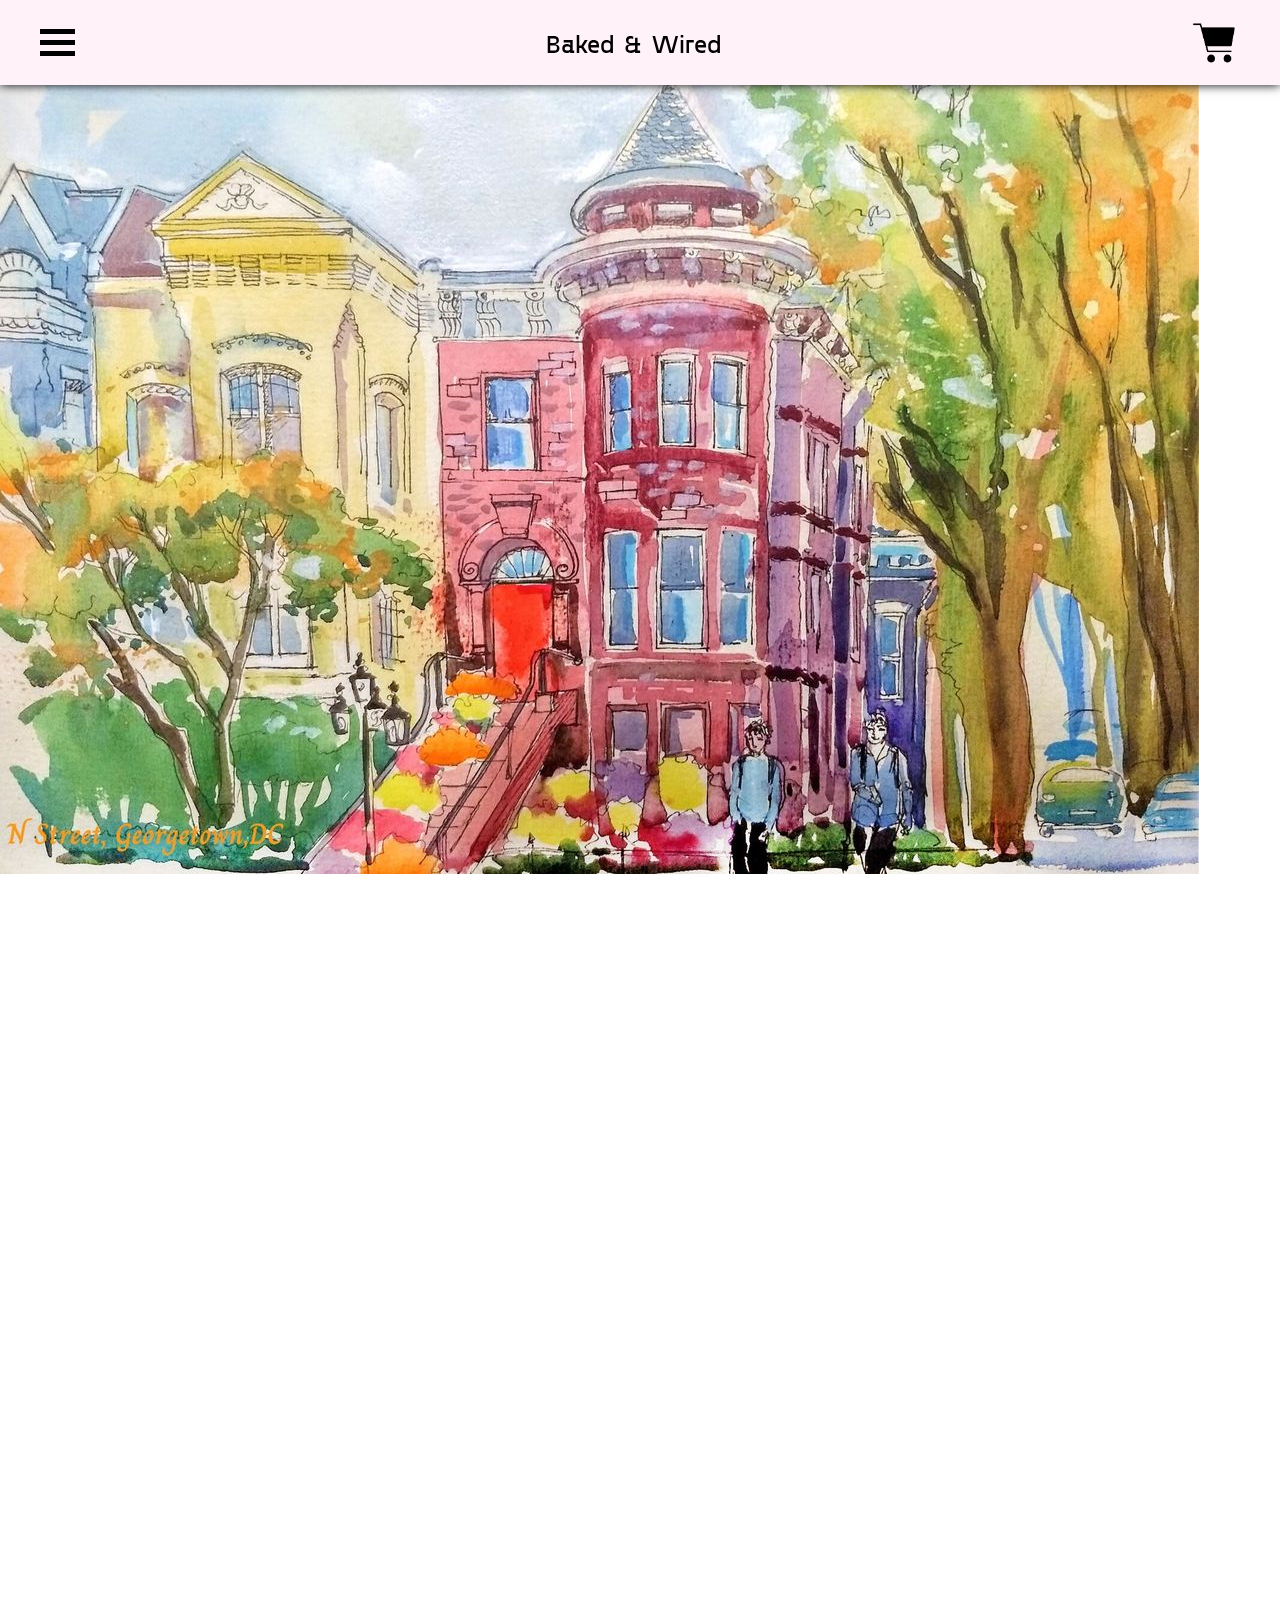
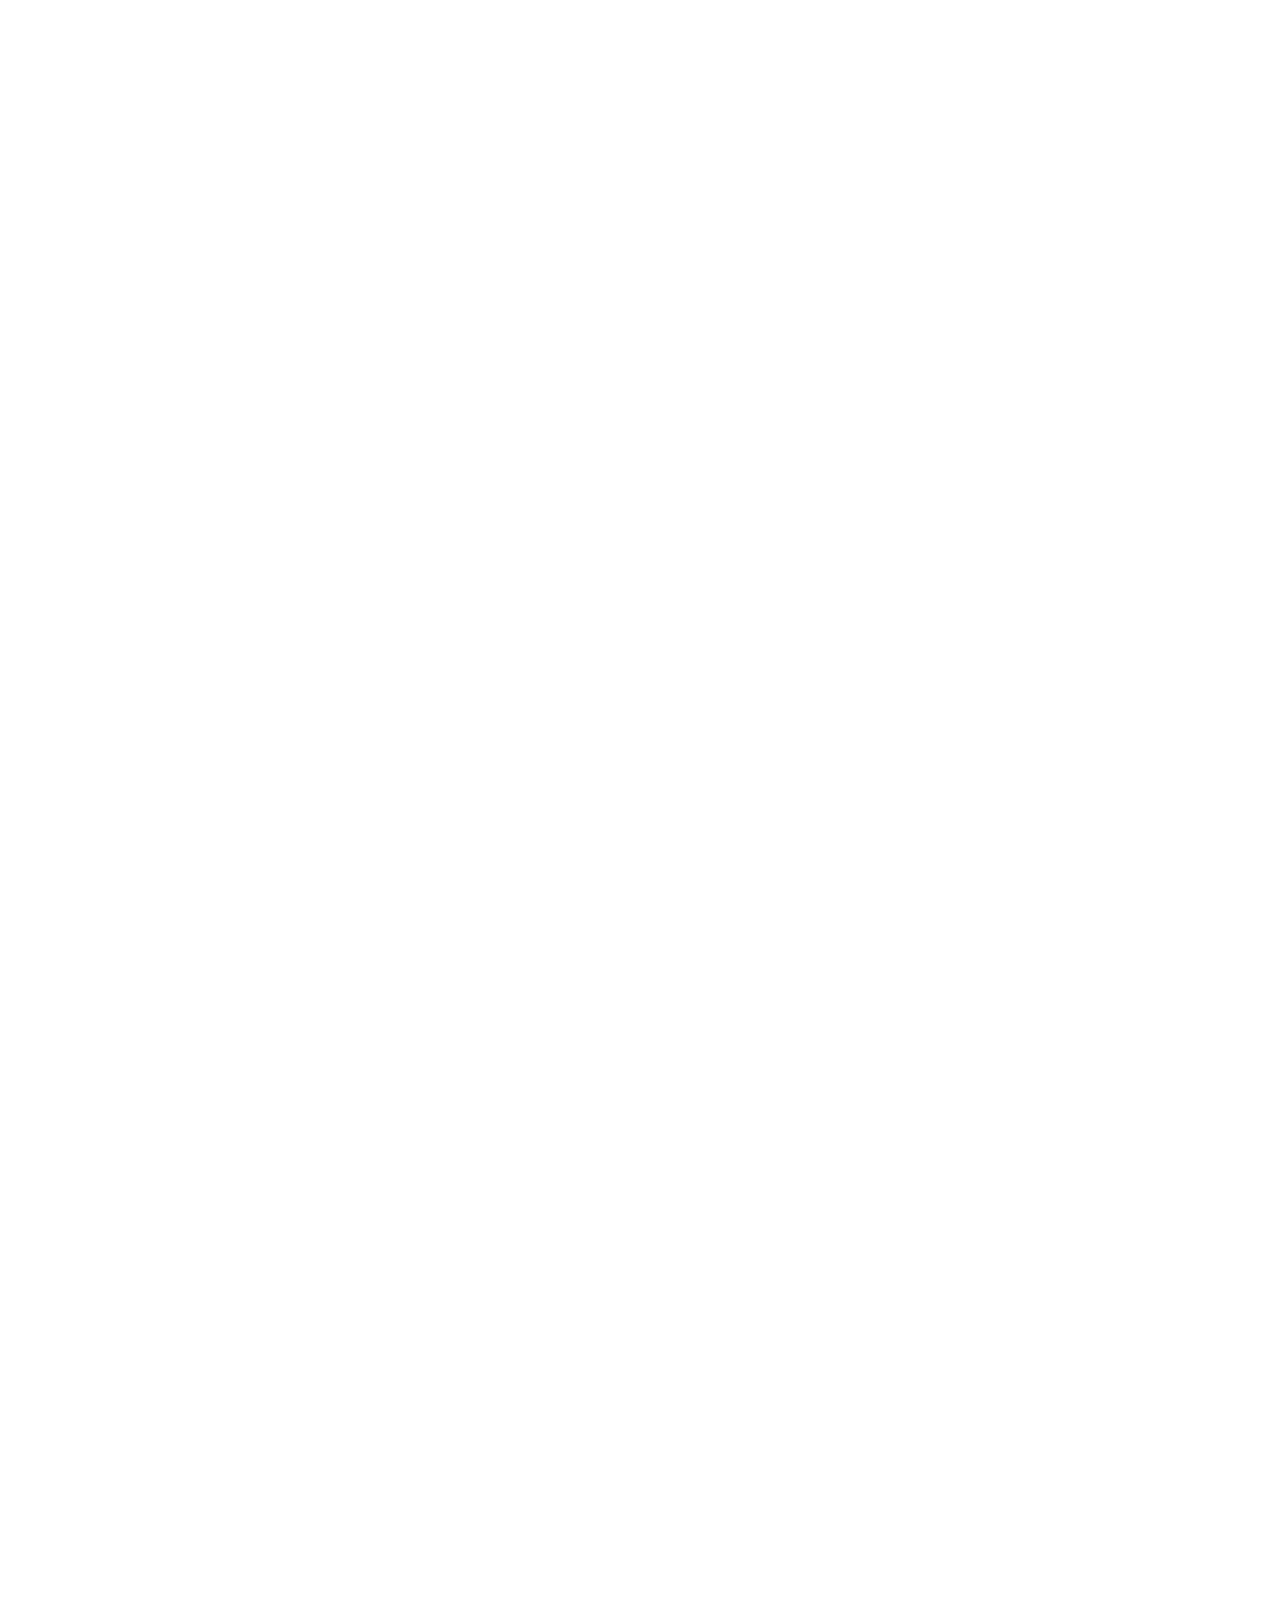
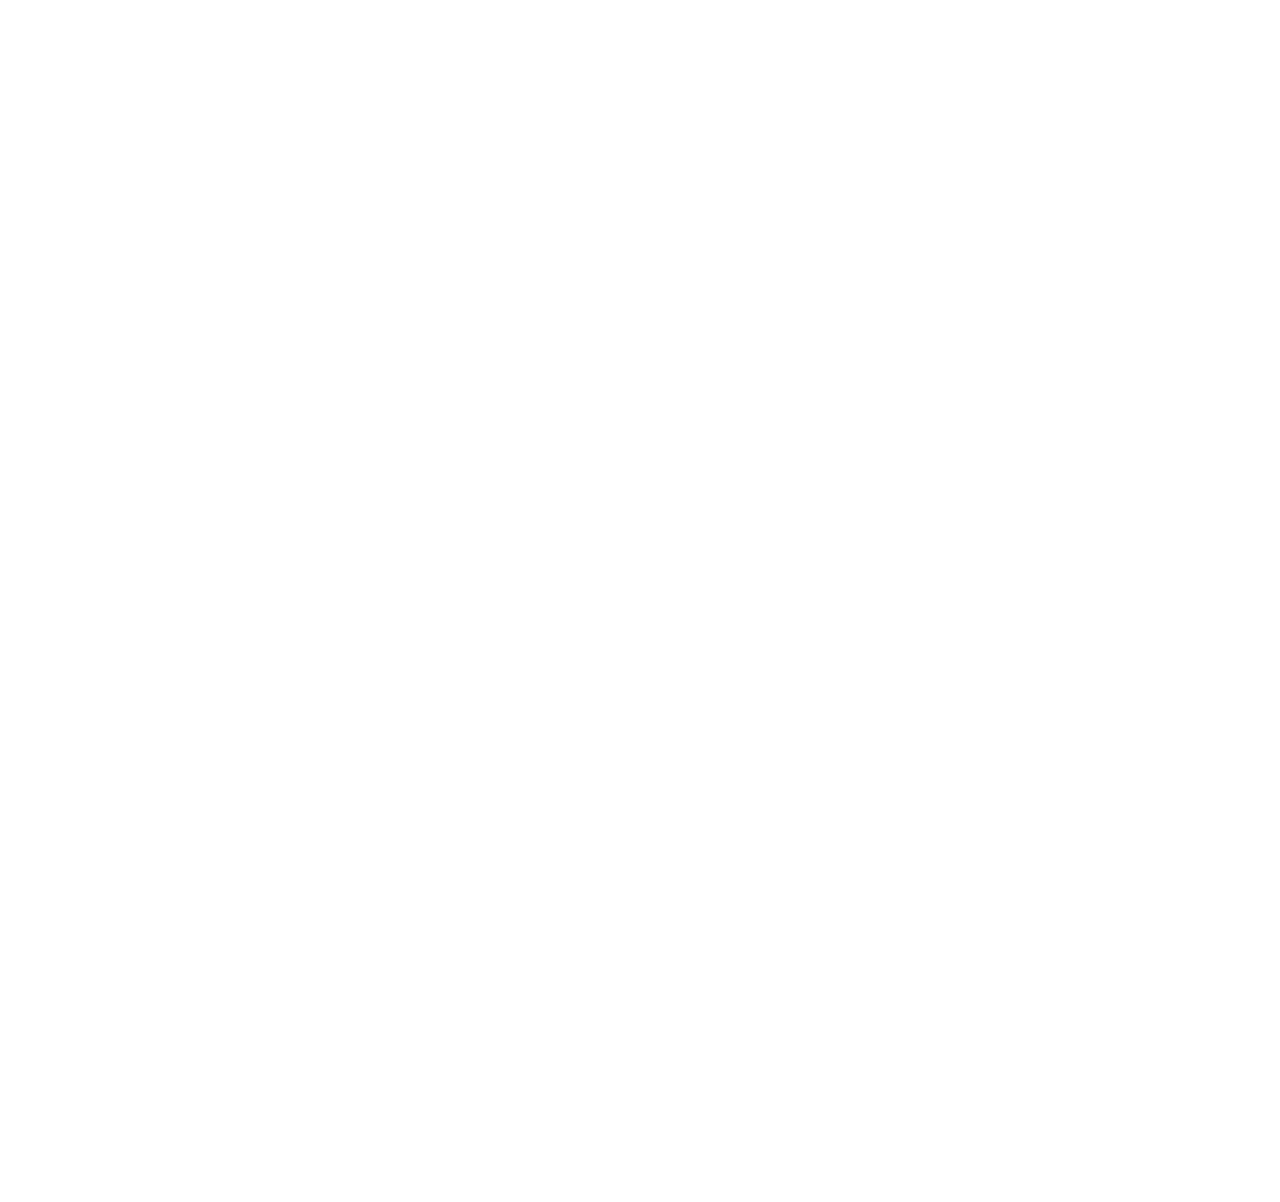
==== about.html @ b832d55d "Add files via upload" ====
<!DOCTYPE html>
<html lang="en">
<head>
    <meta charset="UTF-8">
    <meta name="viewport" content="width=device-width, initial-scale=1.0">
    <link rel="stylesheet" href="css/reset.css">
    <link rel="stylesheet" href="css/style.css">
    <link rel="icon" type="image/x-icon" href="images/BWfavicon.jpg"> 
    <title>Baked & Wired</title>
</head>
<body>
    <div class="skip"><a href = "#main">Skip to Main Content</a></div>
    <header>
        <div class="hamburger-container" onclick="ShowHide(this)">
            <div class="bar1"></div>
            <div class="bar2"></div>
            <div class="bar3"></div>
        </div>
          
        <div id="Menu">
            <h2><a href="orders.html">advanced orders</a></h2>
            <h2><a href="https://order.toasttab.com/online/baked-wired-1052-thomas-jefferson-street-nw">same day orders</a></h2>
            <h2><a href="about.html">about</a></h2>
        </div>
        <h1><a href="index.html" class="header-logoname">Baked & Wired</a></h1>
        <img src="images/noun-basket-3267039.png" alt="shopping basket icon" class="basket">
    </header>

    <main class="container" id="main">
        <img src="images/georgetown-coverabout.jpg" alt="watercolor art of homes in georgetown dc" class="about-coverart">
        <section>
            <h1>The Story</h1>
            <p>We’re a family bakery located in the heart of Georgetown getting you baked since 2001. We produce small-batch baked goods prepared from family recipes and handcrafted coffee from roasters all across the country. We believe that the best memories are formed around food and drink, and we’re dedicated to creating community gathering spots around DC. Come on over – we’re your big weird family.</p>
        </section>
        <section>
            <h1>The Family</h1>
            <img src="images/bw_family-1024x683.jpg" alt="image of the family who started baked & wired" class="georgetown-2">
            <p>Tessa, Zak, Teresa, & Tony</p>
        </section>
        <section>
            <h1>The Sister Stores</h1>
            <img src="images/a-baked-jointstore.jpg" alt="customers sitting around and eating in a cafe" class="georgetown-2">
            <p>At a baked joint, we specialize in naturally leavened bread – handmade and baked daily on site. we also pair our fresh bread with homey ingredients to offer a menu of the same type of food we eat at home – simple cooking done well. you can also find baked&wired desserts here!</p>
            <a href="https://abakedjoint.com/" class="button-2">a baked joint</a>
        </section>
        <section>
            <h1>The Spot</h1>
            <img src="images/Sarah-Culver-169-scaled.jpg" alt="customers walking in and out of the bakery" class="georgetown-2">
            <p>1052 Thomas Jefferson St NW, Washington, DC 20007</p>
            <a href="https://www.google.ca/maps/place/Baked+%26+Wired/@38.9039997,-77.0603429,17z/data=!3m1!4b1!4m6!3m5!1s0x89b7b64c77125887:0xe1d712a0d4705b54!8m2!3d38.9039997!4d-77.0603429!16s%2Fm%2F0j2857p?hl=en&entry=ttu&g_ep=EgoyMDI0MTIwNC4wIKXMDSoASAFQAw%3D%3D" class="button-2">get directions</a>
        </section>


































        <script src= "js/cupcake.JS"></script>
        <footer>
            <h1 class="footer-header">Baked & Wired</h1>
            <div>
                <p class="paragraph-regular">Store Hours</p>
                <p class="paragraph-regular">Mon - Thurs: 8am - 4pm</p>
                <p class="paragraph-regular">Fri - Sat: 8am - 8pm</p>
                <p class="paragraph-regular">Sun: 8am - 4pm</p>
            </div>
            <p class="footer-second-line">© Copyrights <span id="year"></span> Baked & Wired. All Rights Reserved</p>
            <div class="footer-last-line">
                <a href="https://bakedandwired.com/privacy-policy/">Privacy Policy</a>
                <p class="paragraph-regular">&</p>
                <a href="https://bakedandwired.com/terms-and-conditions/">Terms of Use</a>
            </div>
            
    
        </footer>
        <script>
            document.getElementById("year").innerHTML = new Date().getFullYear();
        </script>
        


    </main>
</body>
---- css/style.css ----
@font-face {
        font-family: "gosha-sans";
        src:url(../fonts/GoshaSansRegular.otf);
}
h1{
    font-family: "gosha-sans";
    font-size: 25px;
    text-align: center;
}
html, body {
    margin: 0;
    padding: 0;
    height: 100%; /* Ensures the document takes full height */
    overflow-x: hidden; /* Prevent horizontal scrolling */
}

/* Add padding to content to account for the header height */
.content {
    padding-top: 100px; /* Adjust this to match or slightly exceed the header's height */
    height: 2000px; /* This is for demonstration purposes, so your page will scroll */
}

header {
    padding-left: 40px;
    padding-right: 40px;
    background-color: #fff3f9;
    position: fixed;
    top: 0;
    left: 0;
    right: 0;
    height: 85px;
    display: flex;
    align-items: center;
    justify-content: space-between;
    box-shadow: 0 0 10px 0 black;
    gap:20px;
    z-index: 1000; 
}
a.header-logoname{
    text-decoration: none;
    color: #000000;
   
}
.basket{
    height: 50%; 
    max-width: 100%;
    
}
/* Header */
.hamburger-container {
    display: block;
    cursor: pointer;
    width: 35px;
}

.bar1, .bar2, .bar3 {
    display: block;
    cursor: pointer;
    width: 35px;
    height: 5px;
    background-color: #000000;
    margin: 6px 0;
    transition: 0.4s;
}

.change .bar1 {
    -webkit-transform: rotate(-45deg) translate(-9px, 6px);
    transform: rotate(-45deg) translate(-9px, 6px);
}

.change .bar2 {
    opacity: 0;
}

.change .bar3 {
    -webkit-transform: rotate(45deg) translate(-8px, -8px);
    transform: rotate(45deg) translate(-8px, -8px);
}

/* Menu Styling */
#Menu {

  width: 100%; /* Make the menu span the entire width of the screen */
  height: 100vh; /* Make the menu take up the full height of the viewport */
  background-color: rgba(56, 56, 56, 0.8); /* Translucent dark background */
  display: none; /* Hidden by default */
  position: absolute; /* Position relative to the page */
  top: 84px; /* Adjust based on the height of your header */
  left: 0; /* Align to the left of the page */
  z-index: 999; /* Ensure the menu is above other content but below the header */
  padding: 20px;
    a{
        flex-direction: column; 
        justify-content: center; 
        align-items: center; 
    }
}

#Menu h2 {
    margin: 10px;
}

#Menu a {
    text-decoration: none;
    color: #ffffff;
}

h2{
    font-family: "gosha-sans";
    font-size: 22px;
    padding-top: 40px;
    margin: 0px 50px 0px 50px;
    text-align: center;
}
h3{
    font-family: "gosha-sans";
    font-size: 18px;
    
    padding-left: 25px;
    padding-right: 25px;
    padding-top: 10px;
    padding-bottom:10px;
    /* margin: 0px 50px 0px 50px; */

}
p{
    padding: 20px;
    margin-left: 10px;
    margin-right: 10px;
    margin-bottom: 20px;
    font-size: 16px;
    text-align: center;
}
.georgetown{
    width: 100%;

}
div.text{
    font-size: 16px;
}
.button-1{
    a{
        color: black;
        text-decoration: none;
    }

    background-color: rgb(0, 0, 0);
    border: solid 1px;
    color: rgb(255, 255, 255);
    padding: 15px 15px 15px 15px;
    /* padding: 5px 60px; */
    text-align: center;
    text-decoration: none;
    display: block;
    font-size: 14px;
    font-family: "gosha-sans";
    margin: 5px 5px;
    cursor: pointer;
    

}
.button-2{
    a{
        color: black;
        text-decoration: none;
    }

    background-color: rgb(0, 0, 0);
    border: solid 1px;
    color: rgb(255, 255, 255);
    padding: 15px 15px 15px 15px;
    /* padding: 5px 60px; */
    text-align: center;
    text-decoration: none;
    display: block;
    font-size: 14px;
    font-family: "gosha-sans";
    margin: 20px 90px 20px 90px;
    cursor: pointer;
    
}
.button-3{
    a{
        color: black;
        text-decoration: none;
    }

    background-color: rgb(0, 0, 0);
    border: solid 1px;
    color: rgb(255, 255, 255);
    padding: 15px 15px 15px 15px;
    /* padding: 5px 60px; */
    text-align: center;
    text-decoration: none;
    display: block;
    font-size: 14px;
    font-family: "gosha-sans";
    margin: 20px 90px 20px 90px;
    cursor: pointer;
    
}
div.button{
    display:flex;
    justify-content: center;
    margin: 0px 40px 0px 40px;
    gap: 10px;
    padding-bottom: 30px;

}
* {box-sizing:border-box}

/* Slideshow container */
.slideshow-container {
  max-width: 400px;
  margin: auto;
  /* overflow: hidden; */
  position: relative;
  img{
    padding:0px 60px 10px 60px;

  }
}

Next & previous buttons
.prev, .next {
  cursor: pointer; 
  /* position: sticky; */
  top: 50%;
  width: auto;
  padding: 16px;
  color: rgb(0, 0, 0);
  font-weight: bold;
  font-size: 18px;
  transition: 0.6s ease;
  border-radius: 0 3px 3px 0;
  user-select: none;
  display: inline-block;
  z-index: 1;
}  
.slideshow-arrows {
    position: absolute;
    top: 50%; 
    left: 0;
    right: 0;
    display: flex;
    justify-content: center; /* Center horizontally */
    align-items: center;
    gap: 330px; /* Space between buttons */
    transform: translateY(-180%); 
}
/* Caption text */
.text {
    color: #000000;
    font-size: 20px;
    font-family: "gosha-sans";
    padding: 8px 12px;
    /* position: absolute;
    bottom: 8px; */
    width: 100%;
    text-align: center;
  }

/* Position the "next button" to the right */
.next {
  right: 0;
  border-radius: 3px 0 0 3px;
}
.dot {
    cursor: pointer;
    height: 15px;
    width: 15px;
    margin: 0 2px;
    background-color: #bbb;
    border-radius: 50%;
    display: inline-block;
    transition: background-color 0.6s ease;
}
.dot-1 {
    cursor: pointer;
    height: 15px;
    width: 15px;
    margin: 0 2px;
    background-color: #bbb;
    border-radius: 50%;
    display: inline-block;
    transition: background-color 0.6s ease;
}
.active, .dot:hover {
    background-color: #717171;
}
.reviews{
    padding-top: 60px;
}
div.review-text *{

        padding: 10px;
        margin: 0px 30px 0px 30px;
        font-size: 18px;
    
}
.customer-reviews{
    padding-bottom: 20px;
}
img.georgetown{
    padding: 10px 30px 10px 30px;
}

.holiday{
    max-width: 400px;
    margin-left: 60px;
    margin-right: 60px;
    
    padding: 0px 10px 40px 10px;

}
.reviews-container{
    background-color: #fff9f9;
    padding-bottom: 20px;
    h3{
        text-align: center;
        padding-top:20px;
        padding-bottom:10px;
    }
    div{
        padding: 10px;
    }
}
img.georgetown-storefront{
    padding: 30px 30px 0px 30px;
    
}
footer{
    font-family: "gosha-sans";
    margin-top: 40px;
    background-color: #fff3f9;
    background-image: url("../images/bw_cakecups_variety-1024x1024.png");
    z-index: -1;
    padding-top: 40px;
    padding-bottom: 20px;
    h1{
        font-size: 22px;
    }

}
.footer-second-line{
    font-family: "gosha-sans";
    font-size: 18px;
    /* background-color: #fff3f9; */
    padding-bottom: 0px;
    margin-top: 40px;
    

}

.footer-last-line{
    display:flex;
    gap: 10px;
    justify-content: center;
    font-size: 18px;
    padding-bottom: 40px;
    a{
        color: rgb(0, 78, 78);
    }
}
ul {
    display: block;
    list-style-type: disc;
    margin-block-start: 1em;
    margin-block-end: 1em;
    margin-inline-start: 0px;
    margin-inline-end: 0px;
    padding-inline-start: 40px;
    unicode-bidi: isolate;
}
.paragraph-regular{
    font-family: "gosha-sans";
    padding: 5px;
    margin-left:5px;;
    margin-right: 5px;
    margin-bottom: 5px;
    font-size: 18px;
}
.footer-header{
    padding-bottom: 20px;
}
.cupcake-style{
    border-top-left-radius: 10%;
    border-bottom-left-radius: 10%;
    min-height: 100%;
    max-width: 200px;
}
.cupcake-container{
    display: flex;
    border-top-left-radius: 10%;
    border-bottom-left-radius: 10%; 
    margin: 30px;
    box-shadow: 0 4px 8px 0 rgba(0, 0, 0, 0.2), 0 6px 20px 0 rgba(0, 0, 0, 0.19);
    min-height: 100%;
    img{
        max-width: 100px;
        max-height: 100px;
    }
}
.cupcake-rectangle-text{

    background-color: #fff9f9;
    max-width: 100%;
    border-top-right-radius: 10%;
    border-bottom-right-radius: 10%;
   

    .cupcake-container-text{
        padding: 0px;
        margin: 0px;
        text-align: left;
        padding-left: 25px;
        /* padding-top: 25px; */
        /* padding-bottom: 10px; */
        padding-right:25px;
        border-top-left-radius: 10%;
        border-bottom-left-radius: 10%;
        border-top-right-radius: 10%;
        border-bottom-right-radius: 10%;

    } 
}
section.cupcake-container{
    border-top-right-radius: 12%;
    border-bottom-right-radius: 12%;

}
.review-linebreak{
    padding:0px;
    margin:0px;
}
.content {
    padding: 20px;
    height: 2000px; /* Just to make the page long enough to scroll */
}
.about-coverart{
    padding-bottom: 40px;
}
img.georgetown-2{
    padding: 20px 30px 10px 30px;
}
.h2-about{
    padding-top: 0px;
    font-size: 22px;
}
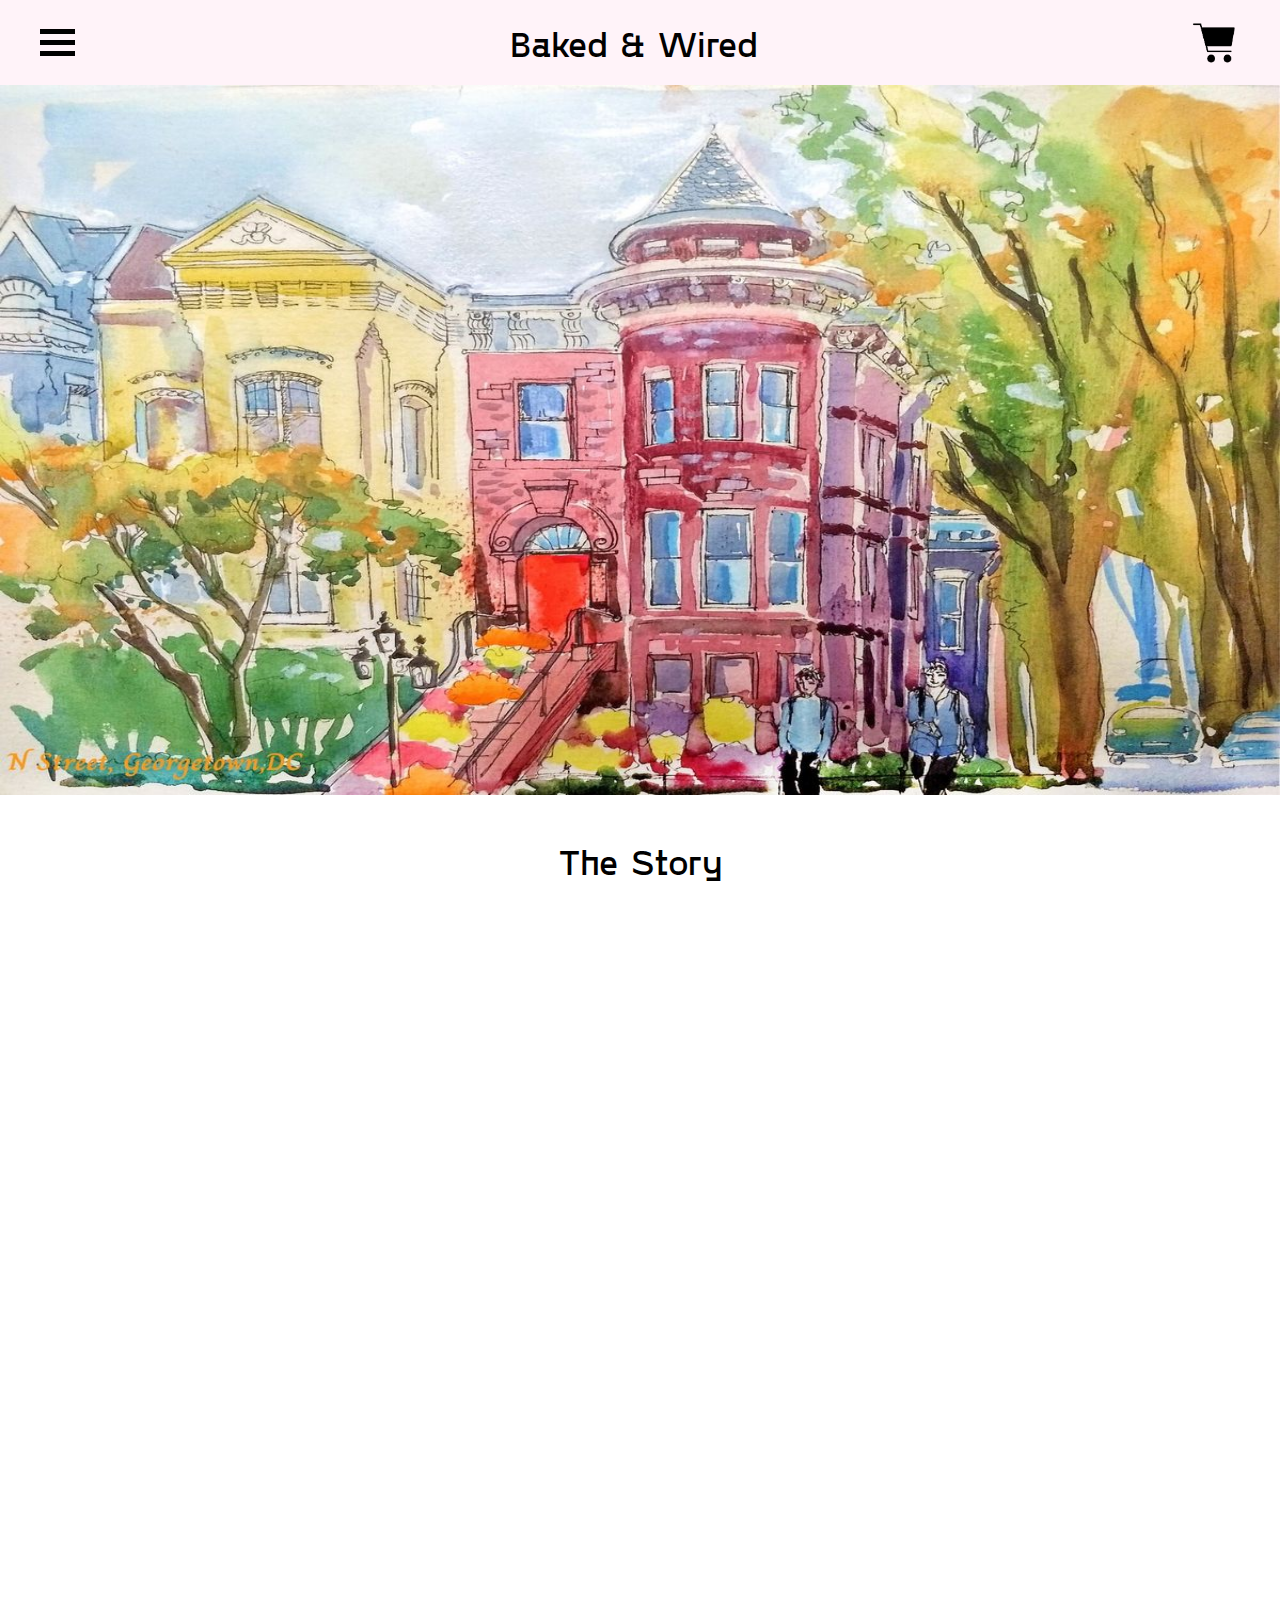
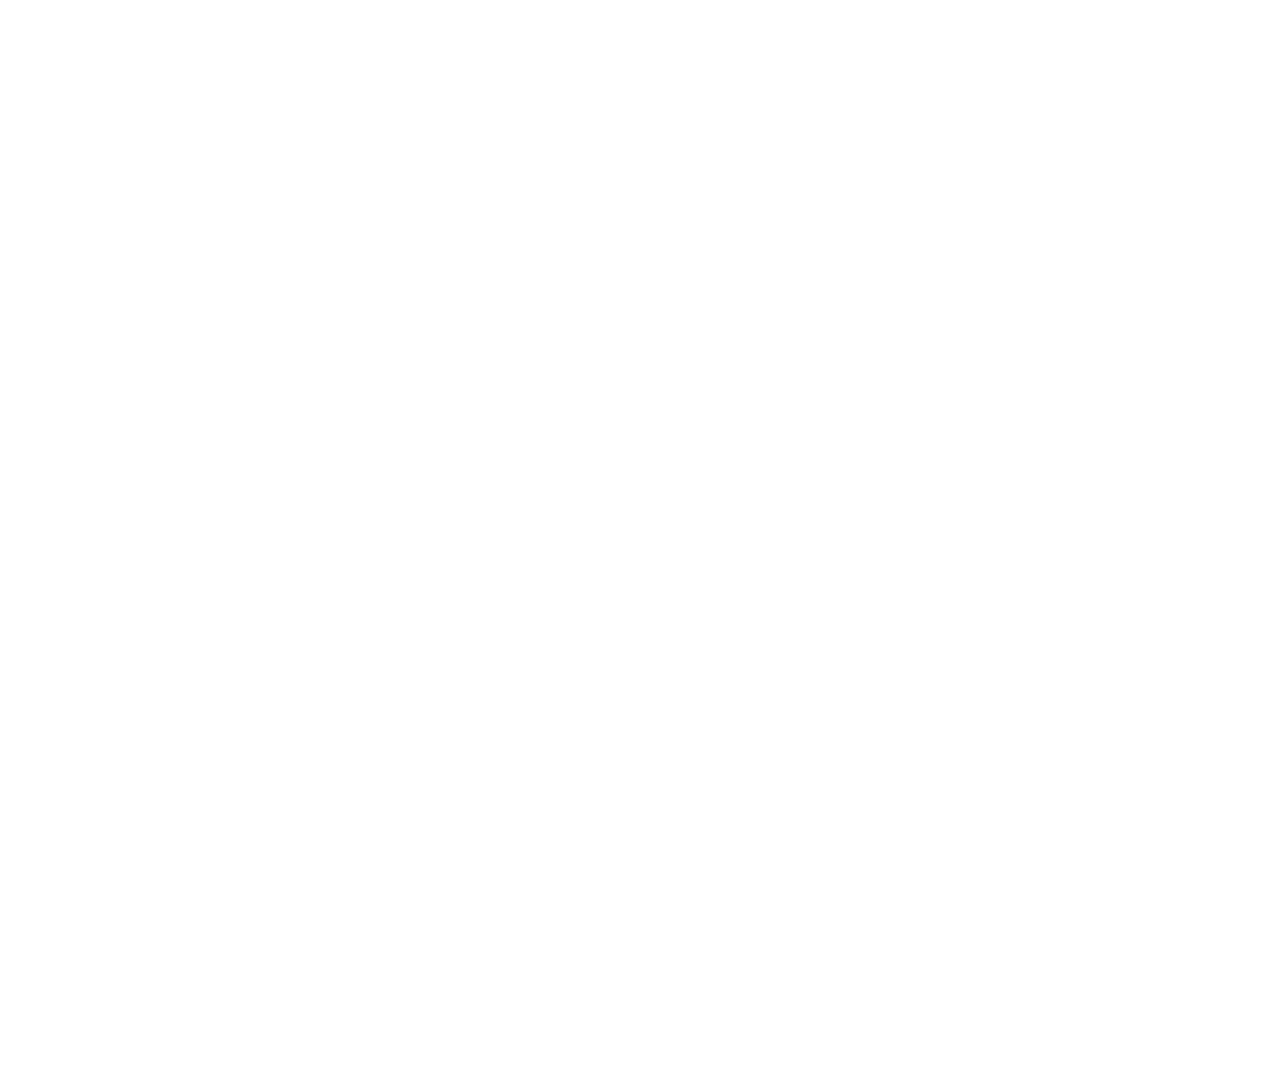
==== commit 37c3b8b0: "Add files via upload" ====
--- a/about.html
+++ b/about.html
@@ -9,7 +9,7 @@
     <title>Baked & Wired</title>
 </head>
 <body>
-    <div class="skip"><a href = "#main">Skip to Main Content</a></div>
+    <a href = "#main" class="skip">Skip to Main Content</a>
     <header>
         <div class="hamburger-container" onclick="ShowHide(this)">
             <div class="bar1"></div>
@@ -37,18 +37,24 @@
             <img src="images/bw_family-1024x683.jpg" alt="image of the family who started baked & wired" class="georgetown-2">
             <p>Tessa, Zak, Teresa, & Tony</p>
         </section>
-        <section>
-            <h1>The Sister Stores</h1>
-            <img src="images/a-baked-jointstore.jpg" alt="customers sitting around and eating in a cafe" class="georgetown-2">
-            <p>At a baked joint, we specialize in naturally leavened bread – handmade and baked daily on site. we also pair our fresh bread with homey ingredients to offer a menu of the same type of food we eat at home – simple cooking done well. you can also find baked&wired desserts here!</p>
-            <a href="https://abakedjoint.com/" class="button-2">a baked joint</a>
-        </section>
-        <section>
-            <h1>The Spot</h1>
-            <img src="images/Sarah-Culver-169-scaled.jpg" alt="customers walking in and out of the bakery" class="georgetown-2">
-            <p>1052 Thomas Jefferson St NW, Washington, DC 20007</p>
-            <a href="https://www.google.ca/maps/place/Baked+%26+Wired/@38.9039997,-77.0603429,17z/data=!3m1!4b1!4m6!3m5!1s0x89b7b64c77125887:0xe1d712a0d4705b54!8m2!3d38.9039997!4d-77.0603429!16s%2Fm%2F0j2857p?hl=en&entry=ttu&g_ep=EgoyMDI0MTIwNC4wIKXMDSoASAFQAw%3D%3D" class="button-2">get directions</a>
-        </section>
+
+        <div class="about-container">
+            <section>
+                <h1>The Sister Stores</h1>
+                <img src="images/a-baked-jointstore.jpg" alt="customers sitting around and eating in a cafe" class="georgetown-3">
+                <p>At a baked joint, we specialize in naturally leavened bread – handmade and baked daily on site. We also pair our fresh bread with homey ingredients to offer a menu of the same type of food we eat at home – simple cooking done well. You can also find baked&wired desserts here!</p>
+                <a href="https://abakedjoint.com/" class="button-2">a baked joint</a>
+            </section>
+            <section>
+                <h1>The Spot</h1>
+                <img src="images/Sarah-Culver-169-scaled.jpg" alt="customers walking in and out of the bakery" class="georgetown-3">
+                <p>You can find us at 1052 Thomas Jefferson St NW, Washington, DC 20007. We are no longer accepting phone calls. Please please please check our faq’s to answers to most of your questions! Or email us. info@bakedandwired.com. We are responsive and always happy to assist customers!</p>
+                
+                <a href="https://www.google.ca/maps/place/Baked+%26+Wired/@38.9039997,-77.0603429,17z/data=!3m1!4b1!4m6!3m5!1s0x89b7b64c77125887:0xe1d712a0d4705b54!8m2!3d38.9039997!4d-77.0603429!16s%2Fm%2F0j2857p?hl=en&entry=ttu&g_ep=EgoyMDI0MTIwNC4wIKXMDSoASAFQAw%3D%3D" class="button-2">get directions</a>
+            </section>
+
+        </div>
+        
 
 
 
@@ -92,12 +98,15 @@
                 <p class="paragraph-regular">Fri - Sat: 8am - 8pm</p>
                 <p class="paragraph-regular">Sun: 8am - 4pm</p>
             </div>
-            <p class="footer-second-line">© Copyrights <span id="year"></span> Baked & Wired. All Rights Reserved</p>
-            <div class="footer-last-line">
-                <a href="https://bakedandwired.com/privacy-policy/">Privacy Policy</a>
-                <p class="paragraph-regular">&</p>
-                <a href="https://bakedandwired.com/terms-and-conditions/">Terms of Use</a>
+            <div>
+                <p class="footer-second-line">© Copyrights <span id="year"></span> Baked & Wired. All Rights Reserved</p>
+                <div class="footer-last-line">
+                    <a href="https://bakedandwired.com/privacy-policy/">Privacy Policy</a>
+                    <p class="paragraph-regular">&</p>
+                    <a href="https://bakedandwired.com/terms-and-conditions/">Terms of Use</a>
+                </div>
             </div>
+    
             
     
         </footer>
--- a/css/style.css
+++ b/css/style.css
@@ -2,6 +2,7 @@
         font-family: "gosha-sans";
         src:url(../fonts/GoshaSansRegular.otf);
 }
+
 h1{
     font-family: "gosha-sans";
     font-size: 25px;
@@ -12,12 +13,28 @@
     padding: 0;
     height: 100%; /* Ensures the document takes full height */
     overflow-x: hidden; /* Prevent horizontal scrolling */
+    margin-top:25px;
 }
 
 /* Add padding to content to account for the header height */
 .content {
     padding-top: 100px; /* Adjust this to match or slightly exceed the header's height */
     height: 2000px; /* This is for demonstration purposes, so your page will scroll */
+}
+a.skip{
+    background: white;
+    left: 0;
+    padding: 6px;
+    position: absolute;
+    top: -40px;
+    -webkit-transition: top 1s ease-out;
+    transition: top 1s ease-out;
+    z-index: 2000;
+}
+a.skip:focus{
+    top:20px;
+    color: black;
+    text-decoration-style: solid;
 }
 
 header {
@@ -104,6 +121,35 @@
     text-decoration: none;
     color: #ffffff;
 }
+/* Navbar (for desktop) */
+.navbar {
+    display: flex;
+    align-items: center;
+}
+
+.navbar ul {
+    display: flex;
+    margin: 0;
+    padding: 0;
+    list-style: none;
+}
+
+.navbar ul li {
+    margin: 0 20px;
+}
+
+.navbar ul li a {
+    text-decoration: none;
+    color: #000;
+    font-size: 16px;
+    padding: 8px 12px;
+}
+
+.navbar ul li a:hover {
+    background-color: #575757;
+    color: white;
+}
+
 
 h2{
     font-family: "gosha-sans";
@@ -221,7 +267,7 @@
   }
 }
 
-Next & previous buttons
+/* Next & previous buttons */
 .prev, .next {
   cursor: pointer; 
   /* position: sticky; */
@@ -392,7 +438,8 @@
 .cupcake-container{
     display: flex;
     border-top-left-radius: 10%;
-    border-bottom-left-radius: 10%; 
+    border-bottom-left-radius: 10%;
+    background-color: #fff9f9;
     margin: 30px;
     box-shadow: 0 4px 8px 0 rgba(0, 0, 0, 0.2), 0 6px 20px 0 rgba(0, 0, 0, 0.19);
     min-height: 100%;
@@ -421,6 +468,7 @@
         border-bottom-left-radius: 10%;
         border-top-right-radius: 10%;
         border-bottom-right-radius: 10%;
+        max-width: 100%;
 
     } 
 }
@@ -443,11 +491,366 @@
 img.georgetown-2{
     padding: 20px 30px 10px 30px;
 }
+img.georgetown-3{
+    padding: 20px 30px 10px 30px;
+}
 .h2-about{
     padding-top: 0px;
     font-size: 22px;
 }
 
+@media screen and (min-width: 1200px){
+        /* @font-face {
+            font-family: "gosha-sans";
+            src:url(../fonts/GoshaSansRegular.otf);
+    } */
+
+    html, body {
+        margin: 0;
+        padding: 0;
+        height: 100%; /* Ensures the document takes full height */
+        overflow-x: hidden; /* Prevent horizontal scrolling */
+    }
+    
+    h1{
+        font-family: "gosha-sans";
+        font-size: 36px;
+        text-align: center;
+    }
+    a.skip{
+        background: white;
+        left: 0;
+        padding: 6px;
+        position: absolute;
+        top: -40px;
+        -webkit-transition: top 1s ease-out;
+        transition: top 1s ease-out;
+        z-index: 2000;
+    }
+    a.skip:focus{
+        top:20px;
+        color: black;
+        text-decoration-style: solid;
+    }
+    header {
+        padding-left: 40px;
+        padding-right: 40px;
+        background-color: #fff3f9;
+        height: 85px;
+        display: flex;
+        align-items: center;
+        justify-content: space-between;
+        gap:20px;
+        position: static;
+    }
+    a.header-logoname{
+        text-decoration: none;
+        color: #000000;
+        align-content:end;
+       
+    }
+    .basket{
+        height: 50%; 
+        max-width: 100%;
+        
+    }
+    h2{
+        font-family: "gosha-sans";
+        font-size: 30px;
+        padding-top: 40px;
+        margin: 0px 50px 0px 50px;
+        text-align: center;
+    }
+    h3{
+        font-family: "gosha-sans";
+        font-size: 26px;
+        
+        padding-left: 25px;
+        padding-right: 25px;
+        padding-top: 10px;
+        padding-bottom:10px;
+        /* margin: 0px 50px 0px 50px; */
+    
+    }
+    p{
+        padding: 20px 120px 20px 120px;
+        margin-left: 60px;
+        margin-right: 60px;
+        margin-bottom: 20px;
+        font-size: 22px;
+        text-align: center;
+    }
+    .header-image{
+        width: 100%;                 /* Makes the container span the full width of the screen */
+        height: 800px;  
+        background-size: cover;      /* Ensures the image covers the entire container */
+        background-position: center; /* Centers the image within the container */
+        background-repeat: no-repeat; /* Prevents the image from repeating */ 
+        
+
+    }
+    img.georgetown{
+        padding: 10px 180px 10px 180px;
+        /* background-position: center; */
+        height: 850px;
+
+    }
+    div.text{
+        font-size: 20px;
+    }
+    .button-1{
+        a{
+            color: black;
+            text-decoration: none;
+        }
+    
+        background-color: rgb(0, 0, 0);
+        border: solid 1px;
+        color: rgb(255, 255, 255);
+        padding: 15px 15px 15px 15px;
+        /* padding: 5px 60px; */
+        text-align: center;
+        text-decoration: none;
+        display: block;
+        font-size: 22px;
+        font-family: "gosha-sans";
+        margin: 5px 5px;
+        cursor: pointer;
+        
+    
+    }
+    .button-2{
+        a{
+            color: black;
+            text-decoration: none;
+        }
+    
+        background-color: rgb(0, 0, 0);
+        border: solid 1px;
+        color: rgb(255, 255, 255);
+        padding: 15px 15px 15px 15px;
+        /* padding: 5px 60px; */
+        text-align: center;
+        text-decoration: none;
+        display: block;
+        font-size: 22px;
+        font-family: "gosha-sans";
+        margin: 20px 90px 20px 90px;
+        cursor: pointer;
+        
+    }
+    .button-3{
+        a{
+            color: black;
+            text-decoration: none;
+        }
+    
+        background-color: rgb(0, 0, 0);
+        border: solid 1px;
+        color: rgb(255, 255, 255);
+        padding: 15px 15px 15px 15px;
+        /* padding: 5px 60px; */
+        text-align: center;
+        text-decoration: none;
+        display: block;
+        font-size: 22px;
+        font-family: "gosha-sans";
+        margin: 20px 90px 20px 90px;
+        cursor: pointer;
+        
+    }
+    div.button{
+        display:flex;
+        justify-content: center;
+        margin: 0px 40px 0px 40px;
+        gap: 10px;
+        padding-bottom: 30px;
+    
+    }
+    * {box-sizing:border-box}
+    /* Slideshow container */
+    .slideshow-container {
+        max-width: 680px;
+        margin: auto;
+        /* overflow: hidden; */
+        position: relative;
+        img{
+        padding:0px 60px 10px 60px;
+    
+        }
+    }
+    
+    Next & previous buttons
+    .prev, .next {
+        cursor: pointer; 
+        /* position: sticky; */
+        top: 50%;
+        width: auto;
+        padding: 16px;
+        color: rgb(0, 0, 0);
+        font-weight: bold;
+        font-size: 18px;
+        transition: 0.6s ease;
+        border-radius: 0 3px 3px 0;
+        user-select: none;
+        display: inline-block;
+        z-index: 1;
+    }  
+    .slideshow-arrows {
+        position: absolute;
+        top: 50%; 
+        left: 0;
+        right: 0;
+        display: flex;
+        justify-content: center; /* Center horizontally */
+        align-items: center;
+        gap: 660px; /* Space between buttons */
+        transform: translateY(-180%); 
+    }
+    .img{
+        max-width:50%;
+    }
+    section.reviews{
+        display:flex;
+        margin-right: 0px 40px 0px 40px;
+        padding: 90px 0px 90px 0px;
+        /* align-items: center;
+        justify-content: center; */
+        img{
+            max-width: 53%;
+        }
+
+    }
+    .reviews-container{
+        background-color: #fff9f9;
+        padding-bottom: 125px;
+        padding-top: 125px;
+        padding-left: 20px;
+        padding-right: 20px;
+        max-width: 70%;
+        h3{
+            text-align: center;
+            padding-top:20px;
+            padding-bottom:10px;
+        }
+        div{
+            padding: 10px;
+        }
+        h3{
+            font-size: 29px;
+            padding-bottom: 80px;
+        }
+    }
+    div.review-text *{
+
+        padding: 10px;
+        margin: 0px 30px 0px 30px;
+        font-size: 24px;
+    
+    }
+    img.georgetown-storefront{
+        background-size: cover; 
+        width: 100%;                 /* Makes the container span the full width of the screen */
+        height: 900px;
+        padding: 10px 180px 10px 180px;
+        
+    }
+    footer{
+        display: flex;
+        flex-direction: row;
+        justify-content: space-evenly;
+        align-items: center;
+        margin-top: 100px;
+
+        p.footer-second-line{
+            margin:0px;
+            padding:0px;
+        }
+        h1.footer-header{
+            font-size: 32px;
+            padding-right: 50px;
+        }
+        p.paragraph-regular{
+            font-size: 22px;
+            margin-right: 20px;
+        }
+        p.footer-second-line{
+            font-size: 16px;
+            .paragraph-regular{
+                font-size: 17px;
+            }
+        }
+        .footer-last-line{
+            font-size: 17px;
+        }
+    }
+    .header-image2 {
+        width: 100%;                 /* Make the container span the full width of the screen */
+        height: 750px;               /* Set the height for the image container */
+        background-size: cover;      /* Ensures the image covers the entire container while maintaining its aspect ratio */
+        background-position: center; /* Centers the image within the container */
+        background-repeat: no-repeat;/* Prevents the image from repeating */
+        position: relative;          /* Positions the image relative to its container */
+        top: -200px;                 /* Moves the image upwards by 100px */
+        z-index: -1;
+        top: 0;                      /* Remove or set to 0 if you want it flush with the container */
+        margin-bottom: 0;   
+    }
+    div.cupcake-box{
+        display: flex;
+        margin: 0px 15px 0px 15px;
+        .cupcake-rectangle-text{
+            max-width: 400px;
+        }
+    }
+    .cupcake-container{
+        img{
+            max-width: 160px;
+            max-height: 220px;
+        }
+    }
+    .about-coverart{
+        width: 100%;                 /* Make the container span the full width of the screen */
+        height: 750px; 
+        background-size: cover;      /* Ensures the image covers the entire container while maintaining its aspect ratio */
+        background-position: center; /* Centers the image within the container */
+        background-repeat: no-repeat;/* Prevents the image from repeating */
+        padding-bottom: 40px;
+    }
+    img.georgetown-2{
+        
+        padding: 40px 400px 10px 400px;
+    }
+    .about-container{
+        display: flex;
+        /* align-items: flex-end; */
+        
+
+        h1{
+            padding-bottom: 40px;
+        }
+        p{
+            margin-top: 20px;
+            padding: 20px;
+        }
+       
+    }
+
+
+
+
+
+
+
+
+
+
+
+
+
+
+}
+
 
 
    
